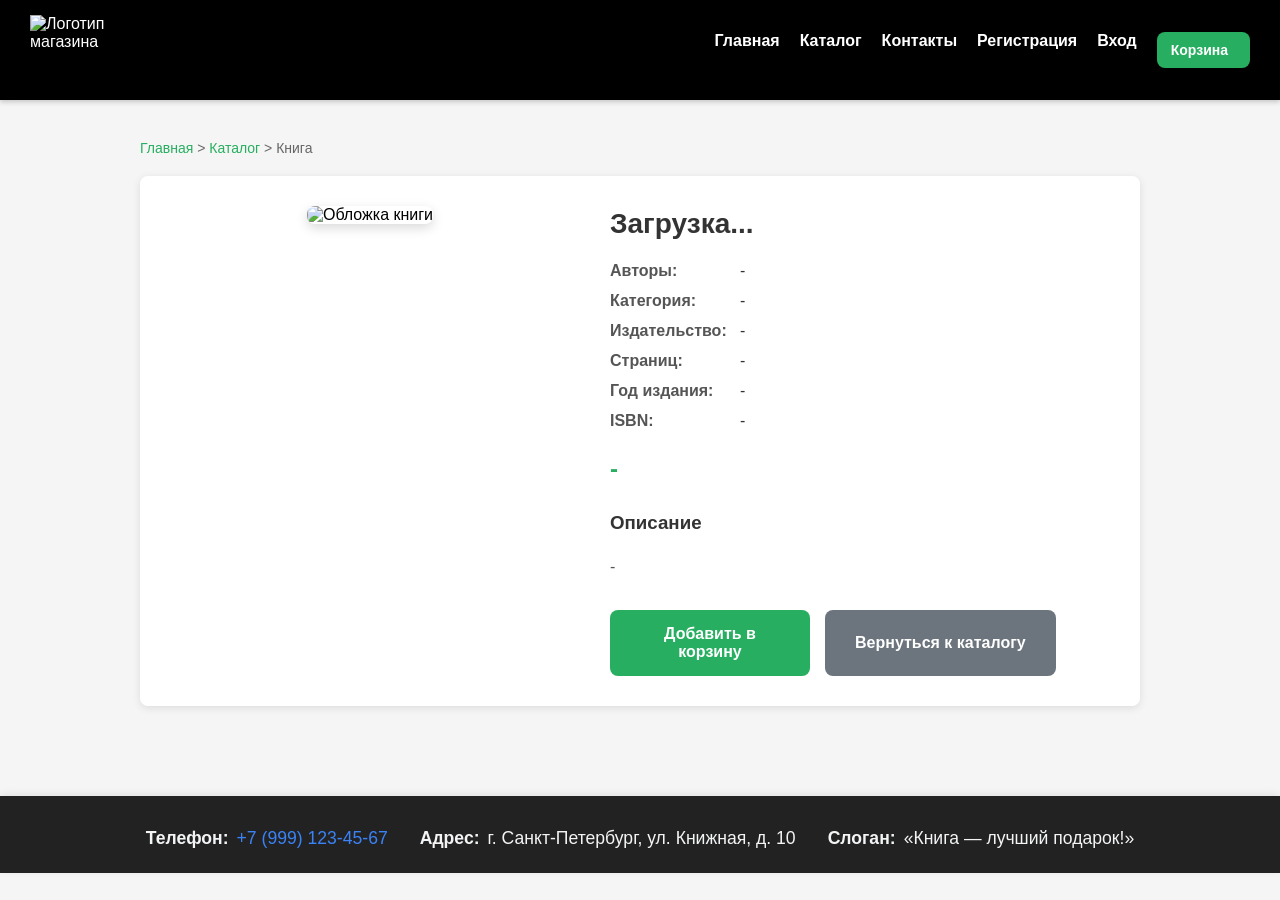
==== public/html/book-detail.html @ 157e5624 "Добавлена карта" ====
<!DOCTYPE html>
<html lang="ru">
  <head>
    <meta charset="UTF-8" />
    <meta name="viewport" content="width=device-width, initial-scale=1" />
    <title id="page-title">Детали книги - Книжный магазин</title>
    <link rel="stylesheet" href="../style/style.css" />
  </head>
  <body>
    <header>
      <img
        src="../img/logo.png"
        alt="Логотип магазина"
        class="logo"
        width="140"
        height="70"
      />
      <nav>
        <ul class="menu" id="main-menu">
          <li><a href="../index.html">Главная</a></li>
          <li><a href="book.html">Каталог</a></li>
          <li><a href="contacts.html">Контакты</a></li>
          <li><a href="register.html" id="register-link">Регистрация</a></li>
          <li><a href="login.html" id="login-link">Вход</a></li>
          <!-- Будет заменено на имя пользователя и выход при авторизации -->
          <li>
            <a href="cart.html" class="cart-icon" id="cart-link">
              <span class="cart-icon-text">Корзина</span>
              <span class="cart-count hidden" id="cart-count">0</span>
            </a>
          </li>
        </ul>
      </nav>
    </header>

    <main class="container">
      <!-- Хлебные крошки -->
      <nav class="breadcrumb">
        <a href="../index.html">Главная</a> &gt;
        <a href="book.html">Каталог</a> &gt;
        <span id="breadcrumb-title">Книга</span>
      </nav>

      <!-- Детальная информация о книге -->
      <div class="book-detail">
        <div class="book-detail-image">
          <img id="book-image" src="../img/book1.jpg" alt="Обложка книги" />
        </div>

        <div class="book-detail-info">
          <h1 id="book-title">Загрузка...</h1>

          <div class="book-meta">
            <div class="book-meta-item">
              <span class="book-meta-label">Авторы:</span>
              <span class="book-meta-value" id="book-authors">-</span>
            </div>
            <div class="book-meta-item">
              <span class="book-meta-label">Категория:</span>
              <span class="book-meta-value" id="book-category">-</span>
            </div>
            <div class="book-meta-item">
              <span class="book-meta-label">Издательство:</span>
              <span class="book-meta-value" id="book-publisher">-</span>
            </div>
            <div class="book-meta-item">
              <span class="book-meta-label">Страниц:</span>
              <span class="book-meta-value" id="book-pages">-</span>
            </div>
            <div class="book-meta-item">
              <span class="book-meta-label">Год издания:</span>
              <span class="book-meta-value" id="book-year">-</span>
            </div>
            <div class="book-meta-item">
              <span class="book-meta-label">ISBN:</span>
              <span class="book-meta-value" id="book-isbn">-</span>
            </div>
          </div>

          <div class="book-price" id="book-price">-</div>

          <div class="book-description">
            <h3>Описание</h3>
            <p id="book-description">-</p>
          </div>

          <div class="book-actions">
            <button id="add-to-cart-btn" class="btn-add-to-cart">
              Добавить в корзину
            </button>
            <a href="book.html" class="btn-secondary"> Вернуться к каталогу </a>
          </div>
        </div>
      </div>
    </main>

    <!-- Модальное окно издательства -->
    <div id="publisher-modal" class="modal">
      <div class="modal-content">
        <div class="modal-header">
          <h2>Информация об издательстве</h2>
          <span class="modal-close">&times;</span>
        </div>
        <div class="modal-body">
          <div class="publisher-info">
            <div class="publisher-info-item">
              <span class="publisher-info-label">Название:</span>
              <span class="publisher-info-value" id="publisher-name">-</span>
            </div>
            <div class="publisher-info-item">
              <span class="publisher-info-label">Описание:</span>
              <span class="publisher-info-value" id="publisher-description"
                >-</span
              >
            </div>
            <div class="publisher-info-item">
              <span class="publisher-info-label">Страна:</span>
              <span class="publisher-info-value" id="publisher-country">-</span>
            </div>
            <div class="publisher-info-item">
              <span class="publisher-info-label">Год основания:</span>
              <span class="publisher-info-value" id="publisher-founded">-</span>
            </div>
            <div class="publisher-info-item">
              <span class="publisher-info-label">Веб-сайт:</span>
              <span class="publisher-info-value" id="publisher-website">-</span>
            </div>
            <div class="publisher-info-item">
              <span class="publisher-info-label">Email:</span>
              <span class="publisher-info-value" id="publisher-email">-</span>
            </div>
          </div>
        </div>
      </div>
    </div>

    <!-- Контейнер для уведомлений -->
    <div id="notification-container"></div>
    <footer class="footer">
      <div class="footer-contacts">
        <span
          ><strong>Телефон:</strong>
          <a href="tel:+79991234567">+7 (999) 123-45-67</a></span
        >
        <span
          ><strong>Адрес:</strong> г. Санкт-Петербург, ул. Книжная, д. 10</span
        >
        <span><strong>Слоган:</strong> «Книга — лучший подарок!»</span>
      </div>
    </footer>
    <script src="../scripts/auth-utils.js"></script>
    <script src="../scripts/book-details.js"></script>
  </body>
</html>
---- public/style/style.css ----
body {
  font-family: Arial, sans-serif;
  margin: 0;
  padding: 0;
  background: #f5f5f5;
}

header {
  background: #000000;
  color: white;
  padding: 15px 30px;
  display: flex;
  align-items: center;
  justify-content: space-between;
  flex-wrap: wrap;
  box-shadow: 0 2px 5px rgba(0, 0, 0, 0.2);
}

.logo {
  height: 70px;
  width: auto;
  object-fit: contain;
}

.menu {
  list-style: none;
  display: flex;
  gap: 20px;
  margin: 0;
  padding: 0;
  flex-wrap: wrap;
}

.menu a {
  color: white;
  text-decoration: none;
  font-weight: bold;
  transition: color 0.3s;
}

.menu a:hover {
  color: #f39c12;
}

/* Активная ссылка */
.menu a.active {
  color: #f39c12;
  outline: 2px solid rgba(243, 156, 18, 0.15);
  padding: 4px 8px;
  border-radius: 6px;
}

/* Фокус для клавиатуры */
.menu a:focus {
  outline: 3px solid #f39c12;
  outline-offset: 2px;
}

/* Иконка корзины */
.cart-icon {
  position: relative;
  display: inline-flex;
  align-items: center;
  gap: 5px;
}

.cart-icon-text {
  font-size: 20px;
}

.cart-count {
  background: #e74c3c;
  color: white;
  border-radius: 50%;
  width: 20px;
  height: 20px;
  display: flex;
  align-items: center;
  justify-content: center;
  font-size: 12px;
  font-weight: bold;

  position: absolute;
  top: -8px;
  right: -8px;
  min-width: 18px;
}

.cart-count:empty,
.cart-count[data-count="0"] {
  display: none;
}

.container {
  max-width: 1000px;
  margin: 20px auto;
  padding: 20px;
}

h1 {
  color: #0f0f0f;
}

.gallery {
  position: relative;
  max-width: 90%;
  height: 300px;
  margin: 20px auto;
  border: 2px dashed #ccc;
  background: #fafafa;
  overflow: hidden;
}

.abs-img {
  position: absolute;
  width: 15%;
  min-width: 80px;
  height: auto;
  border-radius: 8px;
  box-shadow: 0 4px 10px rgba(0, 0, 0, 0.2);
  transition: transform 0.3s;
}

.img1 {
  top: 50px;
  left: 10%;
  transform: rotate(-15deg);
}
.img2 {
  top: 40px;
  left: 25%;
  transform: rotate(-7deg);
}
.img3 {
  top: 30px;
  left: 40%;
  transform: rotate(0deg);
}
.img4 {
  top: 40px;
  left: 55%;
  transform: rotate(7deg);
}
.img5 {
  top: 50px;
  left: 70%;
  transform: rotate(15deg);
}
.img6 {
  top: 60px;
  left: 80%;
  transform: rotate(20deg);
}

.abs-img:hover {
  transform: scale(1.1) rotate(0deg);
  z-index: 10;
}

.book-card {
  display: flex;
  gap: 30px;
  background: white;
  padding: 20px;
  border-radius: 12px;
  box-shadow: 0 4px 10px rgba(0, 0, 0, 0.1);
  margin-top: 20px;
  flex-wrap: wrap;
  cursor: pointer;
  transition: transform 0.2s ease, box-shadow 0.2s ease;
}

.book-card:hover {
  transform: translateY(-2px);
  box-shadow: 0 6px 15px rgba(0, 0, 0, 0.15);
}

.book-cover {
  width: 250px;
  max-width: 100%;
  height: auto;
  border-radius: 8px;
}

.book-info {
  display: flex;
  flex-direction: column;
  justify-content: center;
  font-size: 18px;
  flex: 1;
}

.buy-btn {
  margin-top: 20px;
  padding: 12px 20px;
  font-size: 16px;
  background: #27ae60;
  color: white;
  border: none;
  border-radius: 8px;
  cursor: pointer;
  transition: background 0.3s;
  text-decoration: none;
  display: inline-block;
}

.buy-btn:hover {
  background: #219150;
}

.intro {
  text-align: center;
  margin-top: 20px;
  margin-bottom: 30px;
}

.intro h1 {
  font-size: 28px;
  margin: 0;
  color: #0f0f0f;
}

.intro p {
  font-size: 18px;
  margin: 5px 0 0;
  color: #333;
}

@media (max-width: 768px) {
  .gallery {
    height: 250px;
  }

  .abs-img {
    width: 18%;
  }

  .book-card {
    flex-direction: column;
    align-items: center;
    text-align: center;
  }

  .book-info {
    font-size: 16px;
  }

  .buy-btn {
    width: 100%;
  }
}

/* ---------- CSS ФИЛЬТР (мульти) ---------- */

/* По умолчанию показываем все карточки */
#books-container .book-card {
  display: flex !important;
}

/* Fallback: если JS добавит класс .no-has, показываем все карточки */
.no-has .book-card {
  display: flex !important;
}

/* Если выбрано "Все" по всем параметрам — показываем всё (с :has — progressive enhancement) */
:has(#all-genre:checked):has(#all-price:checked):has(#all-author:checked)
  .book-card {
  display: flex;
}

/* Комбинации: ЖАНР + ЦЕНА + АВТОР (оставлены как enhancement для поддерживающих браузеров) */
:has(#fantasy:checked):has(#price-low:checked):has(#russian:checked)
  .book-card.fantasy.price-low.russian {
  display: flex;
}
:has(#fantasy:checked):has(#price-high:checked):has(#russian:checked)
  .book-card.fantasy.price-high.russian {
  display: flex;
}
:has(#fantasy:checked):has(#price-low:checked):has(#foreign:checked)
  .book-card.fantasy.price-low.foreign {
  display: flex;
}
:has(#drama:checked):has(#price-low:checked):has(#russian:checked)
  .book-card.drama.price-low.russian {
  display: flex;
}
:has(#drama:checked):has(#price-high:checked):has(#foreign:checked)
  .book-card.drama.price-high.foreign {
  display: flex;
}
:has(#bio:checked):has(#price-high:checked):has(#russian:checked)
  .book-card.bio.price-high.russian {
  display: flex;
}
:has(#romance:checked):has(#price-low:checked):has(#foreign:checked)
  .book-card.romance.price-low.foreign {
  display: flex;
}
:has(#romance:checked):has(#price-high:checked):has(#foreign:checked)
  .book-card.romance.price-high.foreign {
  display: flex;
}

/* ---------- ФОРМА РЕГИСТРАЦИИ ---------- */
.form-wrapper {
  max-width: 500px;
  margin: 50px auto;
  background: #fff;
  padding: 30px 40px;
  border-radius: 12px;
  box-shadow: 0 4px 12px rgba(0, 0, 0, 0.1);
}

.form-wrapper h1 {
  text-align: center;
  color: #222;
  margin-bottom: 25px;
}

.form-box {
  display: flex;
  flex-direction: column;
  gap: 15px;
}

.form-box label {
  font-weight: bold;
  font-size: 16px;
  color: #333;
}

.form-box input {
  padding: 10px 12px;
  font-size: 15px;
  border: 1px solid #ccc;
  border-radius: 8px;
  transition: border-color 0.3s;
}

.form-box input:focus {
  border-color: #27ae60;
  outline: none;
}

.form-btn {
  margin-top: 10px;
  padding: 12px;
  background: #27ae60;
  color: white;
  font-size: 16px;
  border: none;
  border-radius: 8px;
  cursor: pointer;
  transition: background 0.3s;
}

.form-btn:hover {
  background: #219150;
}

@media (max-width: 600px) {
  .form-wrapper {
    margin: 30px 15px;
    padding: 20px;
  }
}

/* ---------- ДОПОЛНИТЕЛЬНЫЕ СТИЛИ ДЛЯ ФОРМ АУТЕНТИФИКАЦИИ ---------- */

/* Группа полей формы */
.form-group {
  display: flex;
  flex-direction: column;
  gap: 5px;
  margin-bottom: 15px;
}

/* Ряд полей (для имени и фамилии) */
.form-row {
  display: flex;
  gap: 15px;
  margin-bottom: 15px;
}

.form-row .form-group {
  flex: 1;
  margin-bottom: 0;
}

/* Стили для полей с ошибками */
.form-group input.error {
  border-color: #e74c3c;
  background-color: #fdf2f2;
}

.form-group input.error:focus {
  border-color: #e74c3c;
  box-shadow: 0 0 0 2px rgba(231, 76, 60, 0.2);
}

/* Сообщения об ошибках */
.error-message {
  color: #e74c3c;
  font-size: 14px;
  margin-top: 2px;
  display: none;
  font-weight: 500;
}

.error-message:not(:empty) {
  display: block;
}

/* Требования к паролю */
.password-requirements {
  margin-top: 5px;
}

.password-requirements small {
  color: #666;
  font-size: 13px;
}

/* Группа с чекбоксом */
.checkbox-group {
  flex-direction: row;
  align-items: center;
  gap: 10px;
}

.checkbox-label {
  display: flex;
  align-items: center;
  gap: 8px;
  cursor: pointer;
  font-weight: normal;
}

.checkbox-label input[type="checkbox"] {
  margin: 0;
  width: auto;
}

/* Кастомный чекбокс */
.checkbox-label .checkmark {
  width: 18px;
  height: 18px;
  border: 2px solid #ccc;
  border-radius: 3px;
  display: inline-block;
  position: relative;
  transition: all 0.3s;
}

.checkbox-label input[type="checkbox"]:checked + .checkmark {
  background-color: #27ae60;
  border-color: #27ae60;
}

.checkbox-label input[type="checkbox"]:checked + .checkmark:after {
  content: "✓";
  position: absolute;
  top: -2px;
  left: 3px;
  color: white;
  font-size: 14px;
  font-weight: bold;
}

.checkbox-label input[type="checkbox"] {
  display: none;
}

/* Подвал формы */
.form-footer {
  text-align: center;
  margin-top: 20px;
}

.form-footer p {
  margin: 8px 0;
  color: #666;
  font-size: 14px;
}

.form-footer a {
  color: #27ae60;
  text-decoration: none;
  font-weight: 500;
}

.form-footer a:hover {
  text-decoration: underline;
}

/* Состояния кнопки загрузки */
.form-btn:disabled {
  background-color: #95a5a6;
  cursor: not-allowed;
  opacity: 0.7;
}

.btn-loader {
  display: none;
}

/* Уведомления */
.notification {
  padding: 12px 16px;
  margin-bottom: 20px;
  border-radius: 8px;
  font-size: 14px;
  font-weight: 500;
  text-align: center;
  border: 1px solid;
}

.notification.success {
  background-color: #d4edda;
  color: #155724;
  border-color: #c3e6cb;
}

.notification.error {
  background-color: #f8d7da;
  color: #721c24;
  border-color: #f5c6cb;
}

.notification.info {
  background-color: #cce7ff;
  color: #004085;
  border-color: #b3d7ff;
}

/* Меню пользователя */
.user-menu {
  background: white;
  border: 1px solid #ddd;
  border-radius: 8px;
  box-shadow: 0 4px 12px rgba(0, 0, 0, 0.15);
  z-index: 1000;
}

.user-menu-content {
  padding: 15px;
  min-width: 200px;
}

.user-menu-content p {
  margin: 0 0 10px 0;
  color: #333;
  font-weight: 500;
}

.user-menu-content button {
  background: #e74c3c;
  color: white;
  border: none;
  padding: 8px 16px;
  border-radius: 5px;
  cursor: pointer;
  font-size: 14px;
  transition: background 0.3s;
}

.user-menu-content button:hover {
  background: #c0392b;
}

/* Адаптивность для форм */
@media (max-width: 600px) {
  .form-row {
    flex-direction: column;
    gap: 0;
  }

  .form-row .form-group {
    margin-bottom: 15px;
  }
}

/* ---------- СОСТОЯНИЯ ЗАГРУЗКИ И ОШИБОК ---------- */
.loading {
  text-align: center;
  padding: 40px 20px;
  background: #fff;
  border-radius: 12px;
  box-shadow: 0 4px 10px rgba(0, 0, 0, 0.1);
  margin: 20px 0;
}

.loading p {
  font-size: 18px;
  color: #666;
  margin: 0;
}

.error {
  text-align: center;
  padding: 40px 20px;
  background: #fff;
  border-radius: 12px;
  box-shadow: 0 4px 10px rgba(0, 0, 0, 0.1);
  margin: 20px 0;
  border-left: 4px solid #e74c3c;
}

.error h1 {
  color: #e74c3c;
  margin-top: 0;
}

.error p {
  color: #666;
  font-size: 16px;
}

/* Анимация загрузки */
.loading::after {
  content: "";
  display: inline-block;
  width: 20px;
  height: 20px;
  border: 3px solid #f3f3f3;
  border-top: 3px solid #f39c12;
  border-radius: 50%;
  animation: spin 1s linear infinite;
  margin-left: 10px;
  vertical-align: middle;
}

@keyframes spin {
  0% {
    transform: rotate(0deg);
  }
  100% {
    transform: rotate(360deg);
  }
}

/* Стили для действий с книгами */
.book-actions {
  display: flex;
  gap: 10px;
  margin-top: 20px;
  flex-wrap: wrap;
}

.book-actions .buy-btn {
  margin-top: 0;
}

/* ---------- СТИЛИ ДЛЯ ДИНАМИЧЕСКИХ КНИГ НА ГЛАВНОЙ ---------- */
.book-item {
  cursor: pointer;
  transition: transform 0.3s, z-index 0.3s;
}

.book-item:hover {
  z-index: 15;
}

.book-link {
  display: block;
  text-decoration: none;
  color: inherit;
  position: relative;
}

.book-image {
  width: 100%;
  height: auto;
  border-radius: 8px;
  box-shadow: 0 4px 10px rgba(0, 0, 0, 0.2);
  transition: box-shadow 0.3s;
}

.book-item:hover .book-image {
  box-shadow: 0 8px 20px rgba(0, 0, 0, 0.3);
}

.book-info {
  position: absolute;
  bottom: -40px;
  left: 50%;
  transform: translateX(-50%);
  background: rgba(255, 255, 255, 0.95);
  padding: 10px;
  border-radius: 8px;
  box-shadow: 0 4px 12px rgba(0, 0, 0, 0.2);
  min-width: 200px;
  max-width: 300px;
  opacity: 0;
  visibility: hidden;
  transition: opacity 0.3s, visibility 0.3s, transform 0.3s;
  z-index: 20;
  backdrop-filter: blur(5px);
}

.book-item:hover .book-info {
  opacity: 1;
  visibility: visible;
  transform: translateX(-50%) translateY(-15px);
}

.book-title {
  margin: 0 0 5px 0;
  font-size: 14px;
  font-weight: bold;
  color: #333;
  line-height: 1.2;
}

.book-author {
  margin: 0 0 5px 0;
  font-size: 12px;
  color: #666;
  font-style: italic;
}

.book-price {
  margin: 0 0 5px 0;
  font-size: 14px;
  font-weight: bold;
  color: #27ae60;
}

.book-popularity {
  margin: 0;
  font-size: 11px;
  color: #999;
}

.out-of-stock {
  color: #e74c3c;
  font-weight: bold;
  font-size: 11px;
}

.low-stock {
  color: #f39c12;
  font-weight: bold;
  font-size: 11px;
}

/* Стили для состояний загрузки и ошибок в галерее */
.loading-indicator {
  display: flex;
  justify-content: center;
  align-items: center;
  height: 100%;
  font-size: 18px;
  color: #666;
}

.error-message {
  display: flex;
  flex-direction: column;
  justify-content: center;
  align-items: center;
  height: 100%;
  text-align: center;
  color: #e74c3c;
}

.error-message p:first-child {
  font-size: 20px;
  font-weight: bold;
  margin: 0 0 10px 0;
}

.error-message p:last-child {
  font-size: 14px;
  color: #666;
  margin: 0;
}

/* Мобильная адаптация для книжной информации */
@media (max-width: 768px) {
  .book-info {
    min-width: 150px;
    max-width: 200px;
    padding: 8px;
    bottom: -100px;
  }

  .book-title {
    font-size: 12px;
  }

  .book-author,
  .book-price {
    font-size: 11px;
  }

  .book-popularity,
  .out-of-stock,
  .low-stock {
    font-size: 10px;
  }
}

/* ===============================================
   Стили для статистики магазина
   =============================================== */

/* Статистика магазина */
.store-stats {
  margin: 20px 0;
  padding: 15px;
  background: white;
  border-radius: 8px;
  box-shadow: 0 2px 10px rgba(0, 0, 0, 0.1);
}

.store-stats h2 {
  text-align: center;
  color: #333;
  margin-bottom: 20px;
  font-size: 20px;
}

.stats-grid {
  display: grid;
  grid-template-columns: repeat(auto-fit, minmax(150px, 1fr));
  gap: 20px;
  text-align: center;
}

.stat-item {
  padding: 20px;
  background: #f8f9fa;
  border-radius: 8px;
  border: 2px solid #e9ecef;
}

.stat-number {
  font-size: 32px;
  font-weight: bold;
  color: #27ae60;
  margin-bottom: 5px;
}

.stat-label {
  color: #666;
  font-weight: 500;
}

.genres {
  grid-column: span 2;
}

.genres-list {
  display: flex;
  gap: 10px;
  flex-wrap: wrap;
  justify-content: center;
  margin-top: 10px;
}

.genre-tag {
  background: #e3f2fd;
  color: #1976d2;
  padding: 5px 12px;
  border-radius: 15px;
  font-size: 12px;
  font-weight: 500;
}

/* Плейсхолдеры загрузки */
.loading-placeholder {
  text-align: center;
  color: #666;
  font-style: italic;
  padding: 40px;
  background: #f8f9fa;
  border-radius: 8px;
  border: 2px dashed #ddd;
}

/* Сообщения об ошибках */
.error-message {
  text-align: center;
  color: #d32f2f;
  padding: 20px;
  background: #ffebee;
  border-radius: 8px;
  border: 2px solid #ffcdd2;
}

.error-message p {
  margin: 10px 0;
}

.error-message button {
  margin-top: 15px;
  padding: 10px 20px;
  background: #1976d2;
  color: white;
  border: none;
  border-radius: 4px;
  cursor: pointer;
}

.error-message button:hover {
  background: #1565c0;
}

/* Адаптивные стили для мобильных устройств */
@media (max-width: 768px) {
  .stats-grid {
    grid-template-columns: 1fr 1fr;
    gap: 15px;
  }

  .genres {
    grid-column: span 2;
  }

  .stat-number {
    font-size: 24px;
  }

  .genre-tag {
    font-size: 11px;
    padding: 4px 8px;
  }
}

/* ========== Catalog Page Styles ========== */

/* Filters Section */
.filters-section {
  background: white;
  padding: 20px;
  border-radius: 8px;
  box-shadow: 0 2px 8px rgba(0, 0, 0, 0.1);
  margin-bottom: 30px;
}

.filters-section h2 {
  margin-top: 0;
  margin-bottom: 20px;
  color: #333;
  font-size: 24px;
}

/* Horizontal filters row */
.filters-row {
  display: flex;
  gap: 20px;
  align-items: flex-end;
  flex-wrap: wrap;
}

.filter-item {
  display: flex;
  flex-direction: column;
  gap: 8px;
  min-width: 150px;
  flex: 1;
}

.filter-item label {
  font-weight: 600;
  color: #555;
  font-size: 14px;
}

.filter-item select {
  padding: 10px 12px;
  border: 1px solid #ddd;
  border-radius: 6px;
  font-size: 14px;
  background: white;
  cursor: pointer;
  transition: border-color 0.3s, box-shadow 0.3s;
  box-shadow: 0 1px 3px rgba(0, 0, 0, 0.1);
}

.filter-item select:hover {
  border-color: #27ae60;
}

.filter-item select:focus {
  border-color: #27ae60;
  outline: none;
  box-shadow: 0 0 0 3px rgba(39, 174, 96, 0.1);
}

/* Responsive filters */
@media (max-width: 768px) {
  .filters-row {
    flex-direction: column;
    gap: 15px;
  }

  .filter-item {
    min-width: 100%;
  }
}

@media (max-width: 480px) {
  .filters-section {
    padding: 15px;
  }

  .filters-section h2 {
    font-size: 20px;
    margin-bottom: 15px;
  }
}

.filter-group {
  margin-bottom: 20px;
}

.filter-group h3 {
  margin: 0 0 10px 0;
  color: #555;
  font-size: 16px;
  font-weight: 600;
}

.filter-group label {
  display: block;
  margin-bottom: 8px;
  cursor: pointer;
  padding: 5px 0;
  transition: color 0.2s;
}

.filter-group label:hover {
  color: #27ae60;
}

.filter-group input[type="radio"] {
  margin-right: 8px;
  cursor: pointer;
}

/* Catalog Controls */
.catalog-controls {
  display: flex;
  justify-content: space-between;
  align-items: center;
  margin-bottom: 20px;
  flex-wrap: wrap;
  gap: 20px;
  background: white;
  padding: 15px 20px;
  border-radius: 8px;
  box-shadow: 0 2px 8px rgba(0, 0, 0, 0.1);
}

.left-controls {
  display: flex;
  align-items: center;
  gap: 20px;
  flex-wrap: wrap;
}

.right-controls {
  display: flex;
  align-items: center;
  flex-shrink: 0;
}

.items-per-page {
  display: flex;
  align-items: center;
  gap: 10px;
  flex-wrap: wrap;
}

.items-per-page label {
  font-weight: 500;
  color: #333;
  white-space: nowrap;
}

.items-control-group {
  display: flex;
  align-items: center;
  gap: 10px;
  flex-wrap: wrap;
}

.items-per-page select,
.items-per-page input[type="number"] {
  padding: 8px 12px;
  border: 1px solid #ddd;
  border-radius: 4px;
  font-size: 14px;
  cursor: pointer;
  background: white;
  transition: border-color 0.2s;
}

.items-per-page select:hover,
.items-per-page select:focus,
.items-per-page input[type="number"]:hover,
.items-per-page input[type="number"]:focus {
  border-color: #27ae60;
  outline: none;
}

.items-per-page input[type="number"] {
  width: 120px;
  cursor: text;
}

#apply-custom {
  padding: 8px 16px;
  background: #27ae60;
  color: white;
  border: none;
  border-radius: 4px;
  font-size: 14px;
  cursor: pointer;
  transition: background-color 0.2s;
}

#apply-custom:hover {
  background: #219150;
}

#apply-custom:active {
  transform: scale(0.98);
}

.page-info {
  color: #666;
  font-size: 14px;
  white-space: nowrap;
}

/* Books Grid */
.books-grid {
  display: grid;
  grid-template-columns: repeat(4, 1fr);
  gap: 15px;
  margin-bottom: 30px;
}

.books-grid .book-card {
  background: white;
  border-radius: 8px;
  box-shadow: 0 2px 8px rgba(0, 0, 0, 0.1);
  padding: 15px;
  display: flex;
  flex-direction: column;
  transition: transform 0.2s, box-shadow 0.2s;
}

.books-grid .book-card:hover {
  transform: translateY(-4px);
  box-shadow: 0 4px 16px rgba(0, 0, 0, 0.15);
}

.books-grid .book-cover {
  width: 100%;
  height: 280px;
  object-fit: cover;
  border-radius: 6px;
  margin-bottom: 12px;
}

.books-grid .book-info {
  flex: 1;
  display: flex;
  flex-direction: column;
}

.books-grid .book-info h3 {
  margin: 0 0 8px 0;
  font-size: 16px;
  color: #333;
  line-height: 1.3;
}

.books-grid .book-info p {
  margin: 4px 0;
  font-size: 13px;
  color: #666;
}

.books-grid .book-description {
  flex: 1;
  margin: 8px 0;
  line-height: 1.4;
  font-size: 12px;
  overflow: hidden;
  text-overflow: ellipsis;
  display: -webkit-box;
  -webkit-line-clamp: 2;
  line-clamp: 2;
  -webkit-box-orient: vertical;
}

.books-grid .book-actions {
  display: flex;
  gap: 8px;
  margin-top: auto;
  padding-top: 12px;
}

.books-grid .btn {
  flex: 1;
  padding: 8px 12px;
  border: none;
  border-radius: 5px;
  font-size: 12px;
  font-weight: 600;
  cursor: pointer;
  text-align: center;
  text-decoration: none;
  transition: background-color 0.2s, transform 0.1s;
}

.books-grid .btn:active {
  transform: scale(0.98);
}

.books-grid .btn-details {
  background: #3498db;
  color: white;
}

.books-grid .btn-details:hover {
  background: #2980b9;
}

.books-grid .btn-order {
  background: #27ae60;
  color: white;
}

.books-grid .btn-order:hover {
  background: #219150;
}

/* Pagination */
.pagination {
  display: flex;
  align-items: center;
  gap: 8px;
  flex-wrap: wrap;
}

.page-btn {
  padding: 6px 10px;
  border: 1px solid #ddd;
  background: white;
  border-radius: 4px;
  cursor: pointer;
  font-size: 13px;
  transition: all 0.2s;
  min-width: 35px;
}

.page-btn:hover:not(:disabled) {
  background: #f0f0f0;
  border-color: #27ae60;
}

.page-btn.active {
  background: #27ae60;
  color: white;
  border-color: #27ae60;
  font-weight: 600;
}

.page-btn:disabled {
  opacity: 0.5;
  cursor: not-allowed;
}

.page-ellipsis {
  padding: 6px 4px;
  color: #999;
  font-size: 13px;
}

/* Loading State */
.loading {
  text-align: center;
  padding: 40px;
  color: #666;
}

/* No Results */
.no-results {
  text-align: center;
  padding: 60px 20px;
  background: white;
  border-radius: 8px;
  box-shadow: 0 2px 8px rgba(0, 0, 0, 0.1);
}

.no-results p {
  font-size: 18px;
  color: #666;
  margin: 0;
}

/* Error Message */
.error-message {
  text-align: center;
  padding: 40px 20px;
  background: white;
  border-radius: 8px;
  box-shadow: 0 2px 8px rgba(0, 0, 0, 0.1);
}

.error-message p {
  color: #e74c3c;
  font-size: 16px;
  margin-bottom: 20px;
}

.error-message .btn {
  padding: 10px 20px;
  background: #27ae60;
  color: white;
  border: none;
  border-radius: 5px;
  cursor: pointer;
  font-size: 14px;
}

.error-message .btn:hover {
  background: #219150;
}

/* ========== Infinite Scroll Styles ========== */

/* Infinite Scroll Info Panel */
.infinite-scroll-info {
  background: linear-gradient(135deg, #f8f9fa 0%, #e9ecef 100%);
  border: 1px solid #dee2e6;
  border-radius: 12px;
  padding: 20px;
  margin: 20px 0;
  text-align: center;
  box-shadow: 0 2px 8px rgba(0, 0, 0, 0.1);
}

.infinite-scroll-info p {
  margin: 0 0 15px 0;
  color: #495057;
  font-size: 15px;
  font-weight: 500;
}

.progress-container {
  margin: 15px 0;
}

.progress-text {
  color: #6c757d;
  font-size: 14px;
  margin-bottom: 8px;
}

.progress-bar {
  width: 100%;
  height: 8px;
  background: #e9ecef;
  border-radius: 4px;
  overflow: hidden;
  margin-bottom: 15px;
}

.progress-fill {
  height: 100%;
  background: linear-gradient(90deg, #27ae60 0%, #2ecc71 100%);
  border-radius: 4px;
  transition: width 0.3s ease;
  position: relative;
}

.progress-fill::after {
  content: "";
  position: absolute;
  top: 0;
  left: 0;
  right: 0;
  bottom: 0;
  background: linear-gradient(
    90deg,
    transparent 0%,
    rgba(255, 255, 255, 0.3) 50%,
    transparent 100%
  );
  animation: shimmer 2s infinite;
}

@keyframes shimmer {
  0% {
    transform: translateX(-100%);
  }
  100% {
    transform: translateX(100%);
  }
}

.switch-back-btn {
  padding: 10px 20px;
  background: #6c757d;
  color: white;
  border: none;
  border-radius: 6px;
  font-size: 14px;
  font-weight: 500;
  cursor: pointer;
  transition: all 0.2s ease;
  box-shadow: 0 2px 4px rgba(0, 0, 0, 0.1);
}

.switch-back-btn:hover {
  background: #5a6268;
  transform: translateY(-1px);
  box-shadow: 0 4px 8px rgba(0, 0, 0, 0.15);
}

.switch-back-btn:active {
  transform: translateY(0);
}

/* Loading More Indicator */
.loading-more-books {
  text-align: center;
  padding: 30px 20px;
  background: white;
  border-radius: 8px;
  box-shadow: 0 2px 8px rgba(0, 0, 0, 0.1);
  margin: 20px 0;
}

.loading-more-books p {
  color: #6c757d;
  font-size: 16px;
  margin: 0;
  display: flex;
  align-items: center;
  justify-content: center;
  gap: 10px;
}

.loading-more-books p::after {
  content: "";
  width: 20px;
  height: 20px;
  border: 2px solid #f3f3f3;
  border-top: 2px solid #27ae60;
  border-radius: 50%;
  animation: spin 1s linear infinite;
}

/* End of Catalog */
.end-of-catalog {
  text-align: center;
  padding: 40px 20px;
  background: white;
  border-radius: 12px;
  box-shadow: 0 2px 8px rgba(0, 0, 0, 0.1);
  margin: 20px 0;
  border-top: 4px solid #27ae60;
}

.end-of-catalog p:first-child {
  font-size: 18px;
  font-weight: 600;
  color: #27ae60;
  margin: 0 0 10px 0;
}

.end-of-catalog p:last-child {
  color: #6c757d;
  font-size: 14px;
  margin: 0;
}

/* Scroll Sentinel (invisible trigger element) */
.scroll-sentinel {
  height: 1px;
  width: 100%;
  position: relative;
}

/* Animations for new books */
.book-card.fade-in {
  animation: fadeInUp 0.6s ease forwards;
}

@keyframes fadeInUp {
  from {
    opacity: 0;
    transform: translateY(30px);
  }
  to {
    opacity: 1;
    transform: translateY(0);
  }
}

/* Responsive Design */
@media (max-width: 1200px) {
  .books-grid {
    grid-template-columns: repeat(3, 1fr);
    gap: 12px;
  }
}

@media (max-width: 768px) {
  .books-grid {
    grid-template-columns: repeat(2, 1fr);
    gap: 10px;
  }

  .catalog-controls {
    flex-direction: column;
    align-items: stretch;
    gap: 15px;
    padding: 15px;
  }

  .left-controls {
    flex-direction: column;
    align-items: stretch;
    gap: 15px;
  }

  .right-controls {
    justify-content: center;
  }

  .pagination {
    justify-content: center;
    gap: 5px;
  }

  .page-btn {
    padding: 6px 8px;
    font-size: 12px;
    min-width: 30px;
  }

  .filters-section {
    padding: 15px;
  }

  .books-grid .book-cover {
    height: 240px;
  }

  .books-grid .book-info h3 {
    font-size: 15px;
  }

  .books-grid .book-info p {
    font-size: 12px;
  }
}

@media (max-width: 480px) {
  .books-grid {
    grid-template-columns: 1fr;
  }

  .catalog-controls {
    padding: 12px;
  }

  .left-controls {
    gap: 12px;
  }

  .items-per-page {
    flex-direction: column;
    align-items: stretch;
    gap: 8px;
  }

  .items-control-group {
    flex-direction: column;
    gap: 8px;
  }

  .pagination {
    gap: 4px;
  }

  .page-btn {
    padding: 5px 6px;
    font-size: 11px;
    min-width: 28px;
  }

  .books-grid .book-cover {
    height: 280px;
  }

  .books-grid .book-actions {
    flex-direction: column;
  }

  .books-grid .btn {
    width: 100%;
  }

  .books-grid .book-info h3 {
    font-size: 16px;
  }

  .books-grid .book-info p {
    font-size: 13px;
  }

  /* Infinite Scroll Mobile Styles */
  .infinite-scroll-info {
    padding: 15px;
    margin: 15px 0;
  }

  .infinite-scroll-info p {
    font-size: 14px;
  }

  .progress-text {
    font-size: 13px;
  }

  .switch-back-btn {
    padding: 8px 16px;
    font-size: 13px;
  }

  .loading-more-books,
  .end-of-catalog {
    padding: 25px 15px;
    margin: 15px 0;
  }

  .loading-more-books p {
    font-size: 14px;
  }

  .end-of-catalog p:first-child {
    font-size: 16px;
  }
}

/* ========== Book Detail Page ========== */

.breadcrumb {
  margin-bottom: 20px;
  font-size: 14px;
  color: #666;
}

.breadcrumb a {
  color: #27ae60;
  text-decoration: none;
}

.breadcrumb a:hover {
  text-decoration: underline;
}

.book-detail {
  display: grid;
  grid-template-columns: 400px 1fr;
  gap: 40px;
  background: white;
  padding: 30px;
  border-radius: 8px;
  box-shadow: 0 2px 8px rgba(0, 0, 0, 0.1);
  margin-bottom: 30px;
}

.book-detail-image {
  text-align: center;
}

.book-detail-image img {
  width: 100%;
  max-width: 400px;
  height: auto;
  border-radius: 8px;
  box-shadow: 0 4px 12px rgba(0, 0, 0, 0.15);
}

.book-detail-info h1 {
  margin-top: 0;
  margin-bottom: 20px;
  color: #333;
  font-size: 28px;
  line-height: 1.3;
}

.book-meta {
  display: grid;
  gap: 12px;
  margin-bottom: 25px;
}

.book-meta-item {
  display: flex;
  align-items: center;
  gap: 10px;
}

.book-meta-label {
  font-weight: 600;
  color: #555;
  min-width: 120px;
}

.book-meta-value {
  color: #333;
}

.publisher-link {
  color: #27ae60;
  text-decoration: none;
  cursor: pointer;
  transition: color 0.3s ease;
}

.publisher-link:hover {
  color: #219150;
  text-decoration: underline;
}

.book-price {
  font-size: 24px;
  font-weight: 700;
  color: #27ae60;
  margin: 20px 0;
}

.book-description {
  margin: 25px 0;
  line-height: 1.6;
  color: #555;
}

.book-description h3 {
  margin-bottom: 15px;
  color: #333;
}

.book-actions {
  display: flex;
  gap: 15px;
  margin-top: 30px;
}

.btn-add-to-cart {
  background: #27ae60;
  color: white;
  border: none;
  padding: 15px 30px;
  border-radius: 8px;
  font-size: 16px;
  font-weight: 600;
  cursor: pointer;
  transition: all 0.3s ease;
  flex: 1;
  max-width: 200px;
}

.btn-add-to-cart:hover {
  background: #219150;
  transform: translateY(-2px);
}

.btn-add-to-cart:active {
  transform: translateY(0);
}

.btn-secondary {
  background: #95a5a6;
  color: white;
  border: none;
  padding: 15px 30px;
  border-radius: 8px;
  font-size: 16px;
  font-weight: 600;
  cursor: pointer;
  transition: all 0.3s ease;
  text-decoration: none;
  display: inline-flex;
  align-items: center;
  justify-content: center;
}

.btn-secondary:hover {
  background: #7f8c8d;
  transform: translateY(-2px);
}

/* ========== Modal ========== */

.modal {
  position: fixed;
  top: 0;
  left: 0;
  width: 100%;
  height: 100%;
  background: rgba(0, 0, 0, 0.5);
  z-index: 1000;
  display: flex;
  align-items: center;
  justify-content: center;
  opacity: 0;
  visibility: hidden;
  transition: all 0.3s ease;
}

.modal.show {
  opacity: 1;
  visibility: visible;
}

.modal-content {
  background: white;
  border-radius: 12px;
  max-width: 600px;
  width: 90%;
  max-height: 80vh;
  overflow: hidden;
  box-shadow: 0 10px 30px rgba(0, 0, 0, 0.3);
  transform: scale(0.9);
  transition: transform 0.3s ease;
}

.modal.show .modal-content {
  transform: scale(1);
}

.modal-header {
  display: flex;
  justify-content: space-between;
  align-items: center;
  padding: 20px 25px;
  border-bottom: 1px solid #eee;
  background: #f8f9fa;
}

.modal-header h2 {
  margin: 0;
  color: #333;
  font-size: 22px;
}

.modal-close {
  font-size: 28px;
  font-weight: bold;
  color: #aaa;
  cursor: pointer;
  line-height: 1;
  transition: color 0.3s ease;
}

.modal-close:hover {
  color: #333;
}

.modal-body {
  padding: 25px;
  overflow-y: auto;
  max-height: calc(80vh - 80px);
}

.publisher-info {
  display: grid;
  gap: 15px;
}

.publisher-info-item {
  display: flex;
  align-items: flex-start;
  gap: 15px;
}

.publisher-info-label {
  font-weight: 600;
  color: #555;
  min-width: 100px;
  flex-shrink: 0;
}

.publisher-info-value {
  color: #333;
  line-height: 1.5;
}

.publisher-website {
  color: #27ae60;
  text-decoration: none;
}

.publisher-website:hover {
  text-decoration: underline;
}

/* ========== Notifications ========== */

#notification-container {
  position: fixed;
  top: 20px;
  right: 20px;
  z-index: 1100;
}

.notification {
  background: #27ae60;
  color: white;
  padding: 15px 20px;
  border-radius: 8px;
  margin-bottom: 10px;
  box-shadow: 0 4px 12px rgba(0, 0, 0, 0.15);
  transform: translateX(400px);
  transition: transform 0.3s ease;
  min-width: 300px;
}

.notification.show {
  transform: translateX(0);
}

.notification.error {
  background: #e74c3c;
}

.notification.warning {
  background: #f39c12;
}

.notification.info {
  background: #3498db;
}

/* ========== Responsive Design for Book Detail ========== */

@media (max-width: 768px) {
  .book-detail {
    grid-template-columns: 1fr;
    gap: 25px;
    padding: 20px;
  }

  .book-detail-image img {
    max-width: 300px;
  }

  .book-detail-info h1 {
    font-size: 24px;
  }

  .book-actions {
    flex-direction: column;
  }

  .btn-add-to-cart,
  .btn-secondary {
    max-width: none;
  }

  .modal-content {
    width: 95%;
  }

  .modal-header,
  .modal-body {
    padding: 20px;
  }

  .publisher-info-item {
    flex-direction: column;
    gap: 5px;
  }

  .publisher-info-label {
    min-width: auto;
  }
}

@media (max-width: 480px) {
  .breadcrumb {
    font-size: 12px;
  }

  .book-detail {
    padding: 15px;
  }

  .book-detail-info h1 {
    font-size: 20px;
  }

  .book-meta-item {
    flex-direction: column;
    align-items: flex-start;
    gap: 5px;
  }

  .book-meta-label {
    min-width: auto;
  }

  .btn-add-to-cart,
  .btn-secondary {
    padding: 12px 20px;
    font-size: 14px;
  }

  .notification {
    min-width: auto;
    margin: 0 10px 10px 0;
  }
}

/* ---------- ������� ---------- */
.cart-item {
  display: flex;
  align-items: center;
  gap: 20px;
  padding: 20px;
  background: white;
  border-radius: 12px;
  margin-bottom: 15px;
  box-shadow: 0 2px 8px rgba(0, 0, 0, 0.1);
}

.cart-item-image {
  flex-shrink: 0;
}

.cart-item-image img {
  width: 80px;
  height: 100px;
  object-fit: cover;
  border-radius: 8px;
}

.cart-item-info {
  flex-grow: 1;
}

.cart-item-info h3 {
  margin: 0 0 8px 0;
  font-size: 18px;
  color: #333;
}

.cart-item-price {
  font-size: 16px;
  font-weight: bold;
  color: #27ae60;
  margin: 5px 0;
}

.cart-item-publisher {
  font-size: 14px;
  color: #666;
  margin: 5px 0;
}

.cart-item-controls {
  display: flex;
  flex-direction: column;
  align-items: flex-end;
  gap: 10px;
}

.quantity-controls {
  display: flex;
  align-items: center;
  gap: 10px;
}

.quantity-controls button {
  width: 30px;
  height: 30px;
  border: 1px solid #ddd;
  background: white;
  border-radius: 4px;
  cursor: pointer;
  font-size: 18px;
  display: flex;
  align-items: center;
  justify-content: center;
}

.quantity-controls button:hover:not(:disabled) {
  background: #f0f0f0;
}

.quantity-controls button:disabled {
  opacity: 0.5;
  cursor: not-allowed;
}

.quantity {
  font-weight: bold;
  min-width: 30px;
  text-align: center;
}

.item-total {
  font-size: 18px;
  font-weight: bold;
  color: #333;
}

.remove-btn {
  background: #e74c3c;
  color: white;
  border: none;
  padding: 6px 12px;
  border-radius: 4px;
  cursor: pointer;
  font-size: 14px;
}

.remove-btn:hover {
  background: #c0392b;
}

.cart-summary {
  background: white;
  padding: 20px;
  border-radius: 12px;
  box-shadow: 0 2px 8px rgba(0, 0, 0, 0.1);
  margin-top: 20px;
}

.summary-row {
  display: flex;
  justify-content: space-between;
  margin-bottom: 10px;
  font-size: 16px;
}

.summary-row:last-of-type {
  font-size: 20px;
  font-weight: bold;
  color: #27ae60;
  border-top: 1px solid #eee;
  padding-top: 15px;
  margin-top: 15px;
}

.cart-actions {
  display: flex;
  gap: 15px;
  margin-top: 20px;
}

.btn {
  padding: 12px 24px;
  border: none;
  border-radius: 8px;
  cursor: pointer;
  font-size: 16px;
  font-weight: bold;
  text-decoration: none;
  display: inline-block;
  text-align: center;
  transition: all 0.3s;
}

.btn-primary {
  background: #27ae60;
  color: white;
}

.btn-primary:hover {
  background: #219150;
}

.btn-secondary {
  background: #6c757d;
  color: white;
}

.btn-secondary:hover {
  background: #5a6268;
}

.empty-state {
  text-align: center;
  padding: 60px 20px;
  background: white;
  border-radius: 12px;
  box-shadow: 0 2px 8px rgba(0, 0, 0, 0.1);
}

.empty-state h2 {
  color: #666;
  margin-bottom: 15px;
}

.empty-state p {
  color: #999;
  margin-bottom: 25px;
}

@media (max-width: 768px) {
  .cart-item {
    flex-direction: column;
    align-items: flex-start;
    gap: 15px;
  }

  .cart-item-controls {
    flex-direction: row;
    align-items: center;
    width: 100%;
    justify-content: space-between;
  }

  .cart-actions {
    flex-direction: column;
  }
}

/* ---------- ������ ������� � ��������� ---------- */
.cart-icon {
  position: relative;
  display: inline-flex;
  align-items: center;
  justify-content: center;
  padding: 8px 12px;
  background: #27ae60;
  color: white;
  border-radius: 8px;
  text-decoration: none;
  font-weight: 500;
  transition: all 0.3s ease;
  border: 2px solid transparent;
}

.cart-icon:hover {
  background: #219150;
  transform: translateY(-2px);
  box-shadow: 0 4px 12px rgba(39, 174, 96, 0.3);
}

.cart-icon:active {
  transform: translateY(0);
}

.cart-icon-text {
  margin-right: 8px;
  font-size: 14px;
}

.cart-count {
  position: absolute;
  top: -8px;
  right: -8px;
  background: #e74c3c;
  color: white;
  font-size: 12px;
  font-weight: bold;
  min-width: 20px;
  height: 20px;
  border-radius: 50%;
  display: flex;
  align-items: center;
  justify-content: center;
  line-height: 1;
  border: 2px solid white;
  animation: pulse 2s infinite;
}

@keyframes pulse {
  0% {
    transform: scale(1);
  }
  50% {
    transform: scale(1.1);
  }
  100% {
    transform: scale(1);
  }
}

.cart-count.hidden {
  display: none;
}

/* ������������ ��� ������ ������� */
@media (max-width: 768px) {
  .cart-icon {
    padding: 6px 10px;
    font-size: 13px;
  }

  .cart-icon-text {
    margin-right: 6px;
    font-size: 13px;
  }

  .cart-count {
    top: -6px;
    right: -6px;
    min-width: 18px;
    height: 18px;
    font-size: 11px;
  }
}

@media (max-width: 480px) {
  .cart-icon-text {
    display: none;
  }

  .cart-icon {
    padding: 8px;
    width: 40px;
    height: 40px;
  }

  .cart-icon::before {
    content: "";
    font-size: 16px;
  }
}

/* --- Стили для футера --- */
.footer {
  background: #222;
  color: #f3f4f6;
  padding: 32px 0 24px 0;
  text-align: center;
  margin-top: 40px;
  box-shadow: 0 -2px 8px rgba(0, 0, 0, 0.08);
}

.footer-contacts {
  display: flex;
  flex-wrap: wrap;
  justify-content: center;
  gap: 32px;
  font-size: 1.1em;
  align-items: center;
}

.footer-contacts span {
  display: flex;
  align-items: center;
  gap: 8px;
}

.footer-contacts a {
  color: #3b82f6;
  text-decoration: none;
  font-weight: 500;
  transition: color 0.2s;
}

.footer-contacts a:hover {
  color: #f39c12;
}
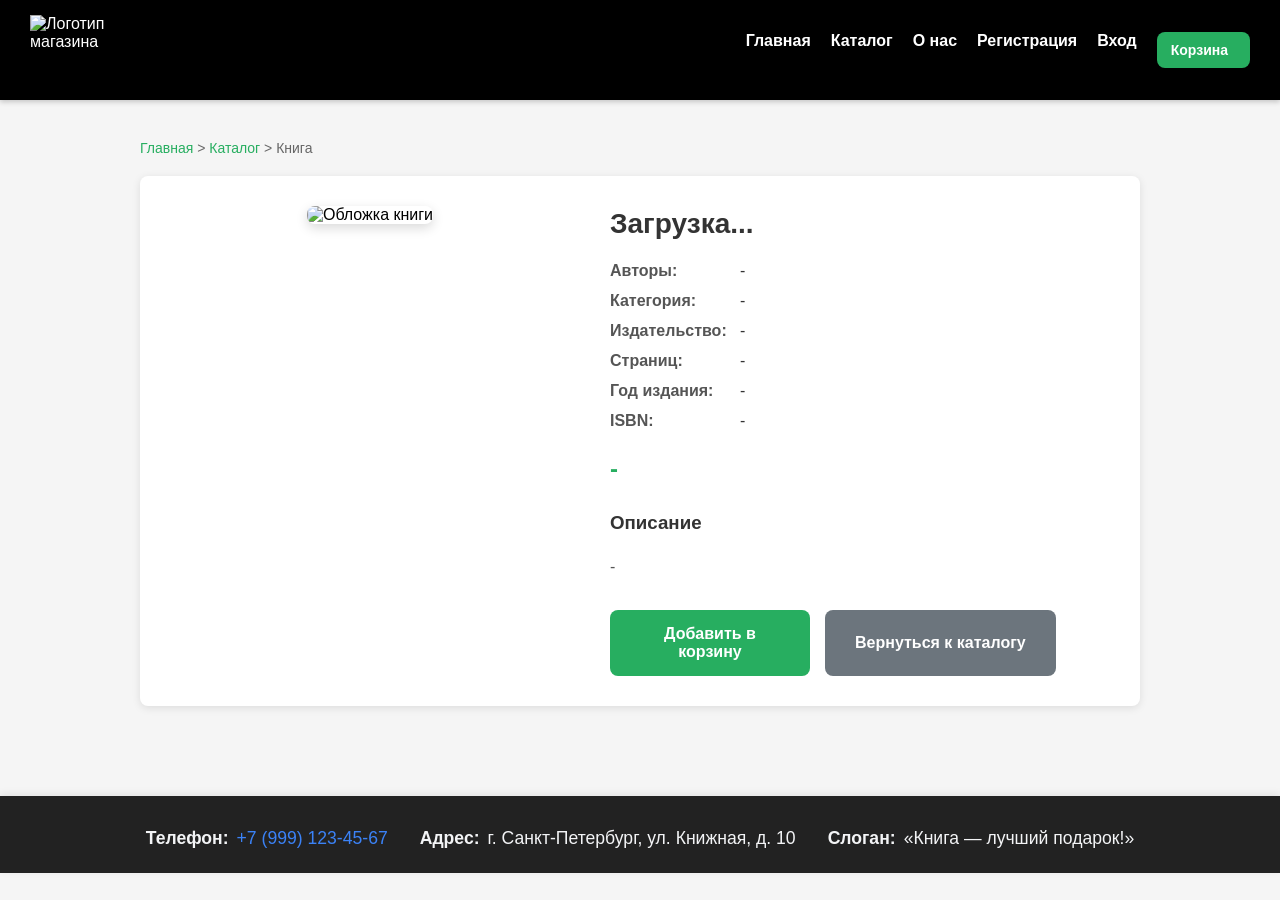
==== commit 951373a9: "О нас" ====
--- a/public/html/book-detail.html
+++ b/public/html/book-detail.html
@@ -19,7 +19,7 @@
         <ul class="menu" id="main-menu">
           <li><a href="../index.html">Главная</a></li>
           <li><a href="book.html">Каталог</a></li>
-          <li><a href="contacts.html">Контакты</a></li>
+          <li><a href="contacts.html">О нас</a></li>
           <li><a href="register.html" id="register-link">Регистрация</a></li>
           <li><a href="login.html" id="login-link">Вход</a></li>
           <!-- Будет заменено на имя пользователя и выход при авторизации -->
--- a/public/style/style.css
+++ b/public/style/style.css
@@ -307,7 +307,7 @@
   max-width: 500px;
   margin: 50px auto;
   background: #fff;
-  padding: 30px 40px;
+  padding: 60px 60px;
   border-radius: 12px;
   box-shadow: 0 4px 12px rgba(0, 0, 0, 0.1);
 }
@@ -316,8 +316,11 @@
   text-align: center;
   color: #222;
   margin-bottom: 25px;
-}
-
+  margin-top: 0;
+}
+.necessarily {
+	color: red;
+}
 .form-box {
   display: flex;
   flex-direction: column;
@@ -365,6 +368,35 @@
     padding: 20px;
   }
 }
+/* добавление глазика  */
+ .password-input-wrapper {
+        position: relative;
+        width: 100%;
+      }
+      .password-input-wrapper input[type="password"],
+      .password-input-wrapper input[type="text"] {
+        width: 100%;
+        box-sizing: border-box;
+        padding-right: 40px;
+      }
+      .password-eye-btn {
+        position: absolute;
+        top: 50%;
+        right: 10px;
+        transform: translateY(-50%);
+        background: none;
+        border: none;
+        cursor: pointer;
+        padding: 0;
+        height: 24px;
+        width: 24px;
+        display: flex;
+        align-items: center;
+        justify-content: center;
+      }
+      .password-eye-btn svg {
+        pointer-events: none;
+      }
 
 /* ---------- ДОПОЛНИТЕЛЬНЫЕ СТИЛИ ДЛЯ ФОРМ АУТЕНТИФИКАЦИИ ---------- */
 
@@ -406,6 +438,7 @@
   margin-top: 2px;
   display: none;
   font-weight: 500;
+  padding: 10px 20px;
 }
 
 .error-message:not(:empty) {
@@ -1309,7 +1342,7 @@
 /* Error Message */
 .error-message {
   text-align: center;
-  padding: 40px 20px;
+  padding: 10px 20px;
   background: white;
   border-radius: 8px;
   box-shadow: 0 2px 8px rgba(0, 0, 0, 0.1);
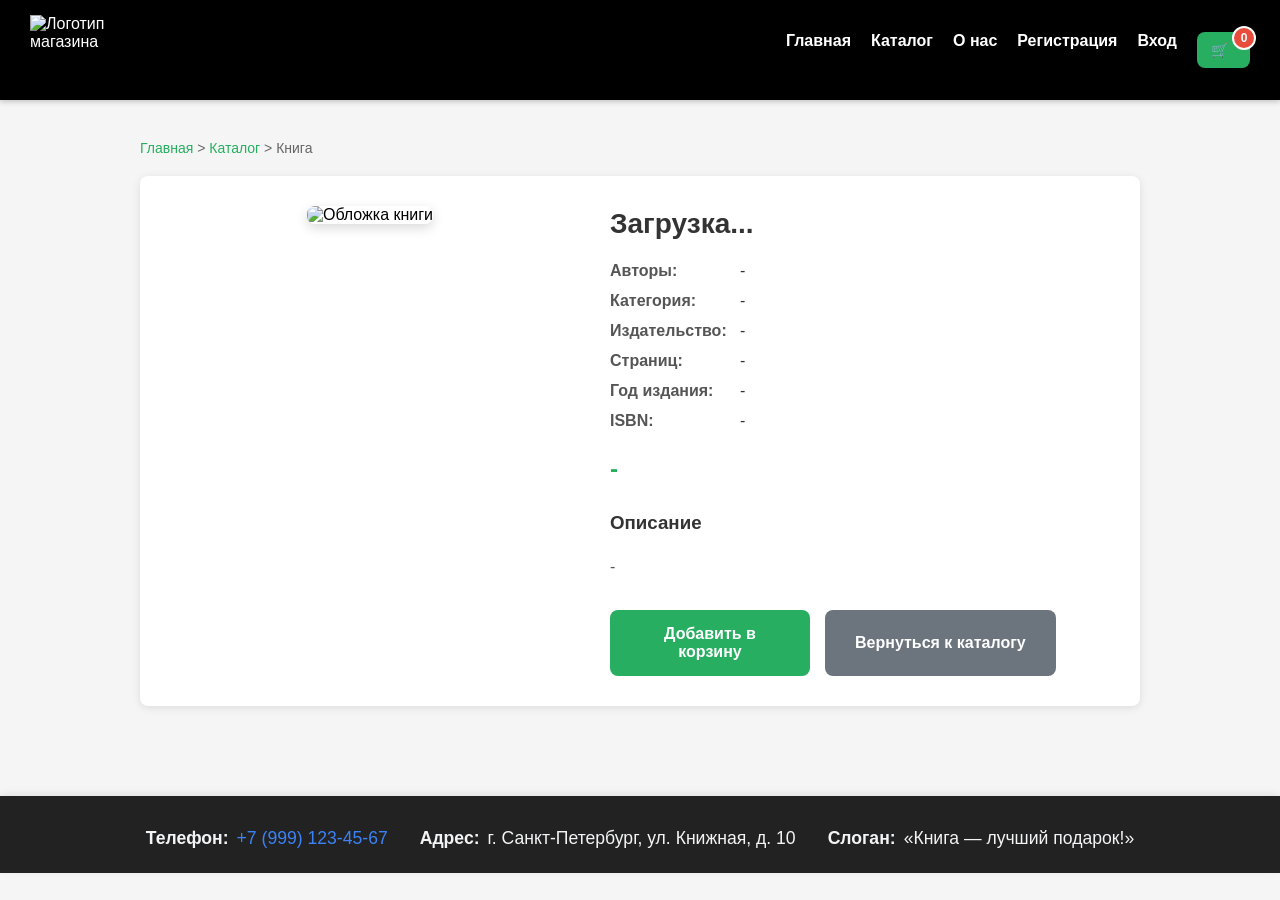
==== commit b248ab2f: "Исправлена кнопка корзины" ====
--- a/public/html/book-detail.html
+++ b/public/html/book-detail.html
@@ -23,12 +23,7 @@
           <li><a href="register.html" id="register-link">Регистрация</a></li>
           <li><a href="login.html" id="login-link">Вход</a></li>
           <!-- Будет заменено на имя пользователя и выход при авторизации -->
-          <li>
-            <a href="cart.html" class="cart-icon" id="cart-link">
-              <span class="cart-icon-text">Корзина</span>
-              <span class="cart-count hidden" id="cart-count">0</span>
-            </a>
-          </li>
+          <!-- Корзина добавляется динамически через auth-utils.js -->
         </ul>
       </nav>
     </header>
